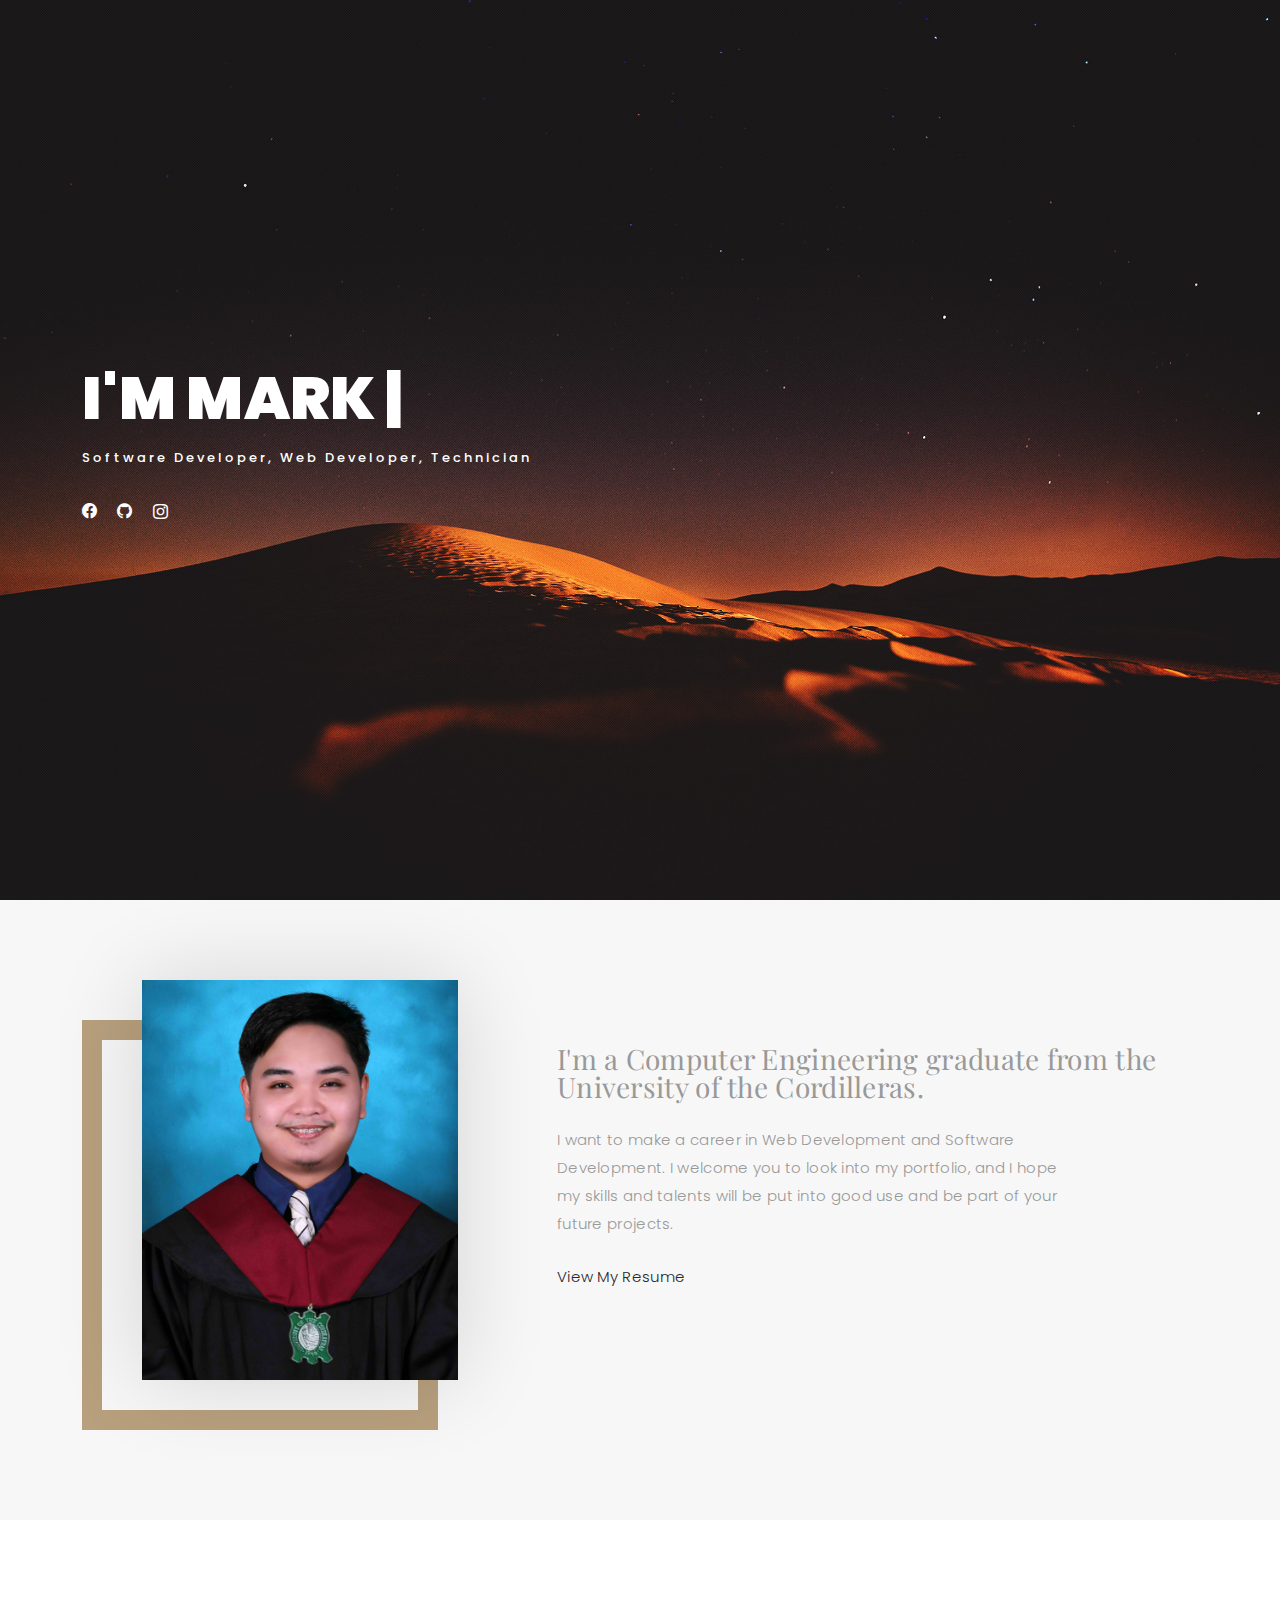
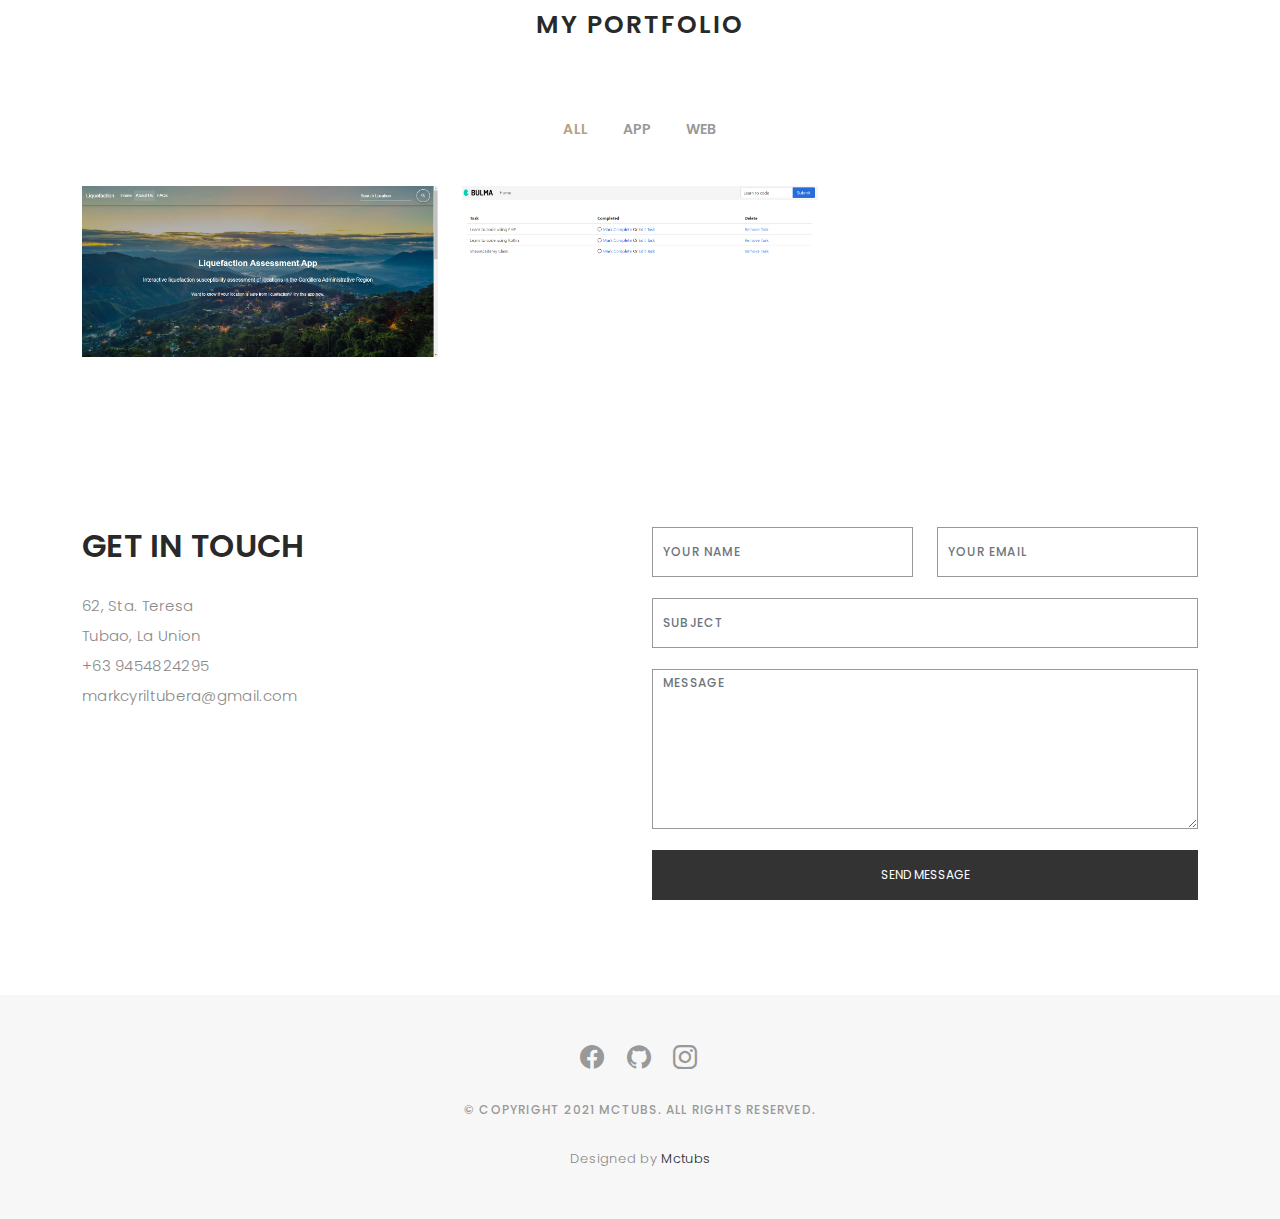
==== index.html @ e741b423 "First Hosting" ====
<!DOCTYPE html>
<html lang="en">

<head>
  <meta charset="utf-8">
  <meta content="width=device-width, initial-scale=1.0" name="viewport">

  <title>Mark Cyril Tubera</title>
  <meta content="" name="description">
  <meta content="" name="keywords">

  <!-- Favicons -->
  <link href="assets/img/icon.png" rel="icon">
  <link href="assets/img/apple-touch-icon.png" rel="apple-touch-icon">

  <!-- Google Fonts -->
  <link href="https://fonts.googleapis.com/css?family=Poppins:300,300i,400,400i,500,500i,600,600i,700,700i|Playfair+Display:400,400i,500,500i,600,600i,700,700i,900,900i" rel="stylesheet">

  <!-- Vendor CSS Files -->
  <link href="assets/vendor/bootstrap/css/bootstrap.min.css" rel="stylesheet">
  <link href="assets/vendor/bootstrap-icons/bootstrap-icons.css" rel="stylesheet">
  <link href="assets/vendor/boxicons/css/boxicons.min.css" rel="stylesheet">
  <link href="assets/vendor/glightbox/css/glightbox.min.css" rel="stylesheet">
  <link href="assets/vendor/swiper/swiper-bundle.min.css" rel="stylesheet">

  <!-- Template Main CSS File -->
  <link href="assets/css/style.css" rel="stylesheet">

  <!-- =======================================================
  * Template Name: Folio - v4.1.0
  * Template URL: https://bootstrapmade.com/folio-bootstrap-portfolio-template/
  * Author: BootstrapMade.com
  * License: https://bootstrapmade.com/license/
  ======================================================== -->
</head>

<body>

  <!-- ======= Header ======= -->
  <header id="header" class="fixed-top ">
    <div class="container d-flex align-items-center justify-content-between">

      <a href="index.html" class="logo"><img src="assets/img/logo-1.png" alt="" class="img-fluid"></a>
      <!-- Uncomment below if you prefer to use an text logo -->
      <!-- <h1 class="logo"><a href="index.html">Folio</a></h1> -->

      <nav id="navbar" class="navbar">
        <ul>
          <li><a class="nav-link scrollto active" href="#hero">Home</a></li>
          <li><a class="nav-link scrollto" href="#about">About</a></li>
          <li><a class="nav-link  scrollto" href="#portfolio">Portfolio</a></li>
          <!-- <li class="dropdown"><a href="#"><span>Drop Down</span> <i class="bi bi-chevron-down"></i></a>
            <ul>
              <li><a href="#">Drop Down 1</a></li>
              <li class="dropdown"><a href="#"><span>Deep Drop Down</span> <i class="bi bi-chevron-right"></i></a>
                <ul>
                  <li><a href="#">Deep Drop Down 1</a></li>
                  <li><a href="#">Deep Drop Down 2</a></li>
                  <li><a href="#">Deep Drop Down 3</a></li>
                  <li><a href="#">Deep Drop Down 4</a></li>
                  <li><a href="#">Deep Drop Down 5</a></li>
                </ul>
              </li>
              <li><a href="#">Drop Down 2</a></li>
              <li><a href="#">Drop Down 3</a></li>
              <li><a href="#">Drop Down 4</a></li>
            </ul>
          </li> -->
          <li><a class="nav-link scrollto" href="#contact">Contact</a></li>
        </ul>
        <i class="bi bi-list mobile-nav-toggle"></i>
      </nav><!-- .navbar -->

    </div>
  </header><!-- End Header -->

  <!-- ======= Hero Section ======= -->
  <div id="hero" class="home">

    <div class="container">
      <div class="hero-content">
        <h1>I'm <span class="typed" data-typed-items="Mark Cyril Tubera, a Software Developer, a Web Developer, a Technician"></span></h1>
        <p>Software Developer, Web Developer, Technician</p>

        <ul class="list-unstyled list-social">
          <li><a href="https://www.facebook.com/markcyril.tubera.3/"><i class="bi bi-facebook"></i></a></li>
          <li><a href="https://github.com/markcyriltubera/"><i class="bi bi-github"></i></a></li>
          <li><a href="https://www.instagram.com/mctubs/"><i class="bi bi-instagram"></i></a></li>
        </ul>
      </div>
    </div>
  </div><!-- End Hero -->

  <main id="main">

    <!-- ======= About Section ======= -->
    <div id="about" class="paddsection">
      <div class="container">
        <div class="row justify-content-between">

          <div class="col-lg-4 ">
            <div class="div-img-bg">
              <div class="about-img">
                <img src="assets/img/My.jpg" class="img-responsive" alt="me">
              </div>
            </div>
          </div>

          <div class="col-lg-7">
            <div class="about-descr">

              <p class="p-heading">I'm a Computer Engineering graduate from the University of the Cordilleras. </p>
              <p class="separator">I want to make a career in Web Development and Software Development. I welcome you to look into my portfolio, and I hope my skills and talents will be put into good use and be part of your future projects.</p>
              <p class="separator"><a href="resume.html">View My Resume</a></p>
            </div>

          </div>
        </div>
      </div>
    </div><!-- End About Section -->

    <!-- ======= Portfolio Section ======= -->
    <div id="portfolio" class="paddsection">

      <div class="container">
        <div class="section-title text-center">
          <h2>My Portfolio</h2>
        </div>
      </div>

      <div class="container">

        <div class="row">
          <div class="col-lg-12 d-flex justify-content-center">
            <ul id="portfolio-flters">
              <li data-filter="*" class="filter-active">All</li>
              <li data-filter=".filter-app">App</li>
              <li data-filter=".filter-web">Web</li>
            </ul>
          </div>
        </div>

        <div class="row portfolio-container">

          <div class="col-lg-4 col-md-6 portfolio-item filter-web">
            <img src="assets/img/portfolio/liquefaction-1.png" class="img-fluid" alt="">
            <div class="portfolio-info">
              <h4>Liquefaction Assessment App for Baguio City</h4>
              <p>Web</p>
              <a href="assets/img/portfolio/liquefaction-1.png" data-gallery="portfolioGallery" class="portfolio-lightbox preview-link" title="Liquefaction"><i class="bx bx-plus"></i></a>
              <a href="portfolio-liquefaction.html" class="details-link" title="More Details"><i class="bx bx-link"></i></a>
            </div>
          </div>

          <div class="col-lg-4 col-md-6 portfolio-item filter-app">
            <img src="assets/img/portfolio/Todoapp-1.png" class="img-fluid" alt="">
            <div class="portfolio-info">
              <h4>Todo App with Bulma CSS</h4>
              <p>App</p>
              <a href="assets/img/portfolio/Todoapp-1.png" data-gallery="portfolioGallery" class="portfolio-lightbox preview-link" title="Todo App"><i class="bx bx-plus"></i></a>
              <a href="portfolio-todoapp.html" class="details-link" title="More Details"><i class="bx bx-link"></i></a>
            </div>
          </div>

        </div>

      </div>

    </div><!-- End Portfolio Section -->

    <!-- ======= Journal Section ======= -->
    <!-- <div id="journal" class="text-left paddsection">

      <div class="container">
        <div class="section-title text-center">
          <h2>journal</h2>
        </div>
      </div>

      <div class="container">
        <div class="journal-block">
          <div class="row">

            <div class="col-lg-4 col-md-6">
              <div class="journal-info">

                <a href="blog-single.html"><img src="assets/img/blog-post-1.jpg" class="img-responsive" alt="img"></a>

                <div class="journal-txt">

                  <h4><a href="blog-single.html">SO LETS MAKE THE MOST IS BEAUTIFUL</a></h4>
                  <p class="separator">To an English person, it will seem like simplified English
                  </p>

                </div>

              </div>
            </div>

            <div class="col-lg-4 col-md-6">
              <div class="journal-info">

                <a href="blog-single.html"><img src="assets/img/blog-post-2.jpg" class="img-responsive" alt="img"></a>

                <div class="journal-txt">

                  <h4><a href="blog-single.html">WE'RE GONA MAKE DREAMS COMES</a></h4>
                  <p class="separator">To an English person, it will seem like simplified English
                  </p>

                </div>

              </div>
            </div>

            <div class="col-lg-4 col-md-6">
              <div class="journal-info">

                <a href="blog-single.html"><img src="assets/img/blog-post-3.jpg" class="img-responsive" alt="img"></a>

                <div class="journal-txt">

                  <h4><a href="blog-single.html">NEW LIFE CIVILIZATIONS TO BOLDLY</a></h4>
                  <p class="separator">To an English person, it will seem like simplified English
                  </p>

                </div>

              </div>
            </div>

          </div>
        </div>
      </div>

    </div> -->
    <!-- End Journal Section -->

    <!-- ======= Contact Section ======= -->
    <div id="contact" class="paddsection">
      <div class="container">
        <div class="contact-block1">
          <div class="row">

            <div class="col-lg-6">
              <div class="contact-contact">

                <h2 class="mb-30">GET IN TOUCH</h2>

                <ul class="contact-details">
                  <li><span>62, Sta. Teresa</span></li>
                  <li><span>Tubao, La Union</span></li>
                  <li><span>+63 9454824295</span></li>
                  <li><span>markcyriltubera@gmail.com</span></li>
                </ul>

              </div>
            </div>

            <div class="col-lg-6">
              <form action="forms/contact.php" method="post" role="form" class="php-email-form">
                <div class="row gy-3">

                  <div class="col-lg-6">
                    <div class="form-group contact-block1">
                      <input type="text" name="name" class="form-control" id="name" placeholder="Your Name" required>
                    </div>
                  </div>

                  <div class="col-lg-6">
                    <div class="form-group">
                      <input type="email" class="form-control" name="email" id="email" placeholder="Your Email" required>
                    </div>
                  </div>

                  <div class="col-lg-12">
                    <div class="form-group">
                      <input type="text" class="form-control" name="subject" id="subject" placeholder="Subject" required>
                    </div>
                  </div>

                  <div class="col-lg-12">
                    <div class="form-group">
                      <textarea class="form-control" name="message" placeholder="Message" required></textarea>
                    </div>
                  </div>

                  <div class="col-lg-12">
                    <div class="loading">Loading</div>
                    <div class="error-message"></div>
                    <div class="sent-message">Your message has been sent. Thank you!</div>
                  </div>

                  <div class="mt-0">
                    <input type="submit" class="btn btn-defeault btn-send" value="Send message">
                  </div>

                </div>
              </form>
            </div>
          </div>
        </div>
      </div>
    </div><!-- End Contact Section -->

  </main><!-- End #main -->

  <!-- ======= Footer ======= -->
  <div id="footer" class="text-center">
    <div class="container">
      <div class="socials-media text-center">

        <ul class="list-unstyled">
          <li><a href="https://www.facebook.com/markcyril.tubera.3/"><i class="bi bi-facebook"></i></a></li>
          <li><a href="https://github.com/markcyriltubera/"><i class="bi bi-github"></i></a></li>
          <li><a href="https://www.instagram.com/mctubs/"><i class="bi bi-instagram"></i></a></li>
        </ul>

      </div>

      <p>&copy; Copyright 2021 mctubs. All rights reserved.</p>

      <div class="credits">
        <!--
        All the links in the footer should remain intact.
        You can delete the links only if you purchased the pro version.
        Licensing information: https://bootstrapmade.com/license/
        Purchase the pro version with working PHP/AJAX contact form: https://bootstrapmade.com/buy/?theme=Folio
      -->
        Designed by <a href="#">Mctubs</a>
      </div>

    </div>
  </div><!-- End Footer -->

  <a href="#" class="back-to-top d-flex align-items-center justify-content-center"><i class="bi bi-arrow-up-short"></i></a>

  <!-- Vendor JS Files -->
  <script src="assets/vendor/bootstrap/js/bootstrap.bundle.min.js"></script>
  <script src="assets/vendor/glightbox/js/glightbox.min.js"></script>
  <script src="assets/vendor/isotope-layout/isotope.pkgd.min.js"></script>
  <script src="assets/vendor/php-email-form/validate.js"></script>
  <script src="assets/vendor/swiper/swiper-bundle.min.js"></script>
  <script src="assets/vendor/typed.js/typed.min.js"></script>

  <!-- Template Main JS File -->
  <script src="assets/js/main.js"></script>

</body>

</html>
---- assets/css/style.css ----
/**
* Template Name: Folio - v4.1.0
* Template URL: https://bootstrapmade.com/folio-bootstrap-portfolio-template/
* Author: BootstrapMade.com
* License: https://bootstrapmade.com/license/
*/

/*--------------------------------------------------------------
# General
--------------------------------------------------------------*/
body {
  background: #ffffff;
  color: #898989;
  font-family: 'Poppins', helvetica;
  font-size: 15px;
  font-weight: 300;
  line-height: 20px;
  letter-spacing: 0.02em;
  overflow-x: hidden;
  margin: 0 auto;
  padding: 0;
  box-sizing: border-box;
}

h1, h2, h3, h4, h5, h6 {
  margin: 0;
}

h2 {
  color: #292929;
  font-weight: 600;
}

h4 {
  color: #292929;
  font-size: 14px;
  font-weight: 600;
}

a {
  color: #292929;
  text-decoration: none !important;
  transition: all 0.5s ease-in-out 0s;
}

a:hover {
  transition: all 0.5s ease-in-out 0s;
}

p {
  margin: 25px 0;
  padding: 0;
  font-size: 15px;
  color: #999999;
  line-height: 28px;
}

::-moz-selection {
  background: #b8a07e;
  color: #fff;
}

::selection {
  background: #b8a07e;
  color: #fff;
}

.btn {
  background: #333;
  border: medium none;
  border-radius: 0;
  color: #fff;
  font-size: 12px;
  height: 50px;
  line-height: 50px;
  padding: 0 30px;
  text-transform: uppercase;
}

.btn:hover, .btn:focus {
  color: #fff;
}

.padDiv {
  padding: 30px 20px;
}

.section-title {
  margin-bottom: 70px;
}

.section-title h2 {
  font-size: 25px;
  letter-spacing: 2px;
  text-transform: uppercase;
}

.form-control {
  background-color: transparent;
  border: 1px solid #999;
  border-radius: 0;
  color: #999999;
  font-size: 12px;
  font-weight: 500;
  height: 50px;
  letter-spacing: 0.1em;
  padding-left: 10px;
  margin: 0 0 25px 0;
  line-height: 14px;
  text-transform: uppercase;
}

.form-control:focus {
  box-shadow: none;
  outline: 0 none;
}

.paddsection {
  padding-top: 90px;
  padding-bottom: 90px;
}

.paddsections {
  padding-top: 90px;
  padding-bottom: 90px !important;
}

.hvr-shutter-in-horizontal::before {
  background: #333;
}

.hvr-shutter-in-horizontal:hover {
  background: #b8a07e;
}

.mb-30 {
  margin-bottom: 30px;
}

.main-content {
  padding-top: 140px;
}

/*--------------------------------------------------------------
# Back to top button
--------------------------------------------------------------*/
.back-to-top {
  position: fixed;
  visibility: hidden;
  opacity: 0;
  right: 15px;
  bottom: 15px;
  z-index: 996;
  background: #b8a07e;
  width: 40px;
  height: 40px;
  border-radius: 4px;
  transition: all 0.4s;
}

.back-to-top i {
  font-size: 28px;
  color: #fff;
  line-height: 0;
}

.back-to-top:hover {
  background: #c6b398;
  color: #fff;
}

.back-to-top.active {
  visibility: visible;
  opacity: 1;
}

/*--------------------------------------------------------------
# Header
--------------------------------------------------------------*/
#header {
  transition: all 0.5s;
  z-index: 997;
  padding: 15px 0;
  background-color: #fff;
  top: -100%;
  box-shadow: 0px 2px 25px rgba(0, 0, 0, 0.08);
}

#header.header-scrolled, #header.header-inner-pages {
  top: 0;
}

#header .logo {
  font-size: 30px;
  margin: 0;
  padding: 0;
  line-height: 1;
  font-weight: 600;
  letter-spacing: 1px;
  font-family: "Playfair Display", sans-serif;
  font-style: italic;
}

#header .logo a {
  color: #898989;
}

#header .logo img {
  max-height: 40px;
}

@media (max-width: 992px) {
  #header {
    border: 0;
  }
}

/*--------------------------------------------------------------
# Navigation Menu
--------------------------------------------------------------*/
/**
* Desktop Navigation 
*/
.navbar {
  padding: 0;
}

.navbar ul {
  margin: 0;
  padding: 0;
  display: flex;
  list-style: none;
  align-items: center;
}

.navbar li {
  position: relative;
}

.navbar a {
  display: flex;
  align-items: center;
  justify-content: space-between;
  padding: 10px 0 10px 30px;
  font-family: "Poppins", sans-serif;
  font-size: 14px;
  font-weight: 500;
  color: #7e7d7d;
  white-space: nowrap;
  transition: 0.3s;
}

.navbar a i {
  font-size: 12px;
  line-height: 0;
  margin-left: 5px;
}

.navbar a:hover, .navbar .active, .navbar li:hover > a {
  color: #b8a07e;
}

.navbar .dropdown ul {
  display: block;
  position: absolute;
  left: 30px;
  top: calc(100% + 30px);
  margin: 0;
  padding: 10px 0;
  z-index: 99;
  opacity: 0;
  visibility: hidden;
  background: #fff;
  box-shadow: 0px 0px 30px rgba(127, 137, 161, 0.25);
  transition: 0.3s;
}

.navbar .dropdown ul li {
  min-width: 200px;
}

.navbar .dropdown ul a {
  padding: 10px 20px;
  font-weight: 400;
}

.navbar .dropdown ul a i {
  font-size: 12px;
}

.navbar .dropdown ul a:hover, .navbar .dropdown ul .active:hover, .navbar .dropdown ul li:hover > a {
  color: #b8a07e;
}

.navbar .dropdown:hover > ul {
  opacity: 1;
  top: 100%;
  visibility: visible;
}

.navbar .dropdown .dropdown ul {
  top: 0;
  left: calc(100% - 30px);
  visibility: hidden;
}

.navbar .dropdown .dropdown:hover > ul {
  opacity: 1;
  top: 0;
  left: 100%;
  visibility: visible;
}

@media (max-width: 1366px) {
  .navbar .dropdown .dropdown ul {
    left: -90%;
  }
  .navbar .dropdown .dropdown:hover > ul {
    left: -100%;
  }
}

/**
* Mobile Navigation 
*/
.mobile-nav-toggle {
  color: #4b4a4a;
  font-size: 28px;
  cursor: pointer;
  display: none;
  line-height: 0;
  transition: 0.5s;
}

.mobile-nav-toggle.bi-x {
  color: #fff;
}

@media (max-width: 991px) {
  .mobile-nav-toggle {
    display: block;
  }
  .navbar ul {
    display: none;
  }
}

.navbar-mobile {
  position: fixed;
  overflow: hidden;
  top: 0;
  right: 0;
  left: 0;
  bottom: 0;
  background: rgba(49, 49, 49, 0.9);
  transition: 0.3s;
}

.navbar-mobile .mobile-nav-toggle {
  position: absolute;
  top: 15px;
  right: 15px;
}

.navbar-mobile ul {
  display: block;
  position: absolute;
  top: 55px;
  right: 15px;
  bottom: 15px;
  left: 15px;
  padding: 10px 0;
  border-radius: 10px;
  background-color: #fff;
  overflow-y: auto;
  transition: 0.3s;
}

.navbar-mobile a {
  padding: 10px 20px;
  font-size: 15px;
  color: #4b4a4a;
}

.navbar-mobile a:hover, .navbar-mobile .active, .navbar-mobile li:hover > a {
  color: #b8a07e;
}

.navbar-mobile .getstarted {
  margin: 15px;
}

.navbar-mobile .dropdown ul {
  position: static;
  display: none;
  margin: 10px 20px;
  padding: 10px 0;
  z-index: 99;
  opacity: 1;
  visibility: visible;
  background: #fff;
  box-shadow: 0px 0px 30px rgba(127, 137, 161, 0.25);
}

.navbar-mobile .dropdown ul li {
  min-width: 200px;
}

.navbar-mobile .dropdown ul a {
  padding: 10px 20px;
}

.navbar-mobile .dropdown ul a i {
  font-size: 12px;
}

.navbar-mobile .dropdown ul a:hover, .navbar-mobile .dropdown ul .active:hover, .navbar-mobile .dropdown ul li:hover > a {
  color: #b8a07e;
}

.navbar-mobile .dropdown > .dropdown-active {
  display: block;
}

/*--------------------------------------------------------------
# Hero
--------------------------------------------------------------*/
#hero {
  background: url("../img/header-background.jpg") repeat scroll center center/cover;
  height: 100vh;
  width: 100%;
}

#hero .hero-content {
  height: 100vh;
  text-align: left;
  width: 100%;
  display: flex;
  justify-content: center;
  flex-direction: column;
}

.hero-content h1 {
  font-size: 60px;
  font-weight: 900;
  margin-bottom: 10px;
  text-transform: uppercase;
  color: #fff;
}

.hero-content p {
  font-size: 13px;
  letter-spacing: 3px;
  margin-top: 0;
  margin-bottom: 30px;
  text-transform: capitalize;
  color: #fff;
  font-weight: 500;
}

.hero-content .list-social li {
  float: left;
  margin-right: 20px;
}

.hero-content .list-social li i {
  color: #fff;
  font-size: 15px;
}

/*--------------------------------------------------------------
# Breadcrumbs
--------------------------------------------------------------*/
.breadcrumbs {
  padding: 120px 0 0 0;
  background-color: white;
  min-height: 40px;
}

@media (max-width: 992px) {
  .breadcrumbs {
    padding-top: 100px;
  }
}

.breadcrumbs h2 {
  font-size: 24px;
  font-weight: 300;
  margin: 0;
}

@media (max-width: 992px) {
  .breadcrumbs h2 {
    margin: 0 0 10px 0;
  }
}

.breadcrumbs ol {
  display: flex;
  flex-wrap: wrap;
  list-style: none;
  padding: 0;
  margin: 0;
  font-size: 14px;
}

.breadcrumbs ol li + li {
  padding-left: 10px;
}

.breadcrumbs ol li + li::before {
  display: inline-block;
  padding-right: 10px;
  color: #6c757d;
  content: "/";
}

@media (max-width: 768px) {
  .breadcrumbs .d-flex {
    display: block !important;
  }
  .breadcrumbs ol {
    display: block;
  }
  .breadcrumbs ol li {
    display: inline-block;
  }
}

/*-----------------------------------------------------------------------------------*/
/*  About
/*-----------------------------------------------------------------------------------*/
#about {
  width: 100%;
  height: auto;
  background: #f7f7f7;
  padding-top: 120px;
}

#about .div-img-bg {
  padding-bottom: 30px;
  border: 20px solid #b8a07e;
}

#about .div-img-bg .about-img img {
  width: 100%;
  box-shadow: 0px 0px 85px 0px rgba(0, 0, 0, 0.14);
  margin-top: -60px;
  margin-left: 40px;
  height: 400px;
  -o-object-fit: cover;
  object-fit: cover;
}

#about .about-descr .p-heading {
  font-family: 'Playfair Display', serif;
  font-size: 28px;
  text-align: left;
}

#about .about-descr .separator {
  max-width: 80%;
  margin-bottom: 0;
  text-align: left;
}

/*--------------------------------------------------------------
# Services
--------------------------------------------------------------*/
#services {
  background: #f7f7f7;
  position: relative;
  padding-bottom: 80px;
}

.services-block span {
  margin: 10px 0;
  position: relative;
  font-size: 13px;
  color: #292929;
  letter-spacing: 0.1em;
  font-weight: 500;
  text-transform: uppercase;
  display: block;
}

.services-block .separator {
  margin: 0;
  font-size: 13px;
  line-height: 22px;
}

.services-block i {
  font-size: 44px;
  color: #b8a07e;
  line-height: 44px;
}

.services-slider .swiper-pagination {
  margin-top: 30px;
  position: relative;
}

.services-slider .swiper-pagination .swiper-pagination-bullet {
  width: 12px;
  height: 12px;
  background-color: #fff;
  opacity: 1;
  border: 1px solid #b8a07e;
}

.services-slider .swiper-pagination .swiper-pagination-bullet-active {
  background-color: #b8a07e;
}

/*--------------------------------------------------------------
# Portfolio
--------------------------------------------------------------*/
#portfolio {
  position: relative;
  padding-bottom: 50px;
}

#portfolio #portfolio-flters {
  padding: 0;
  margin: 0 auto 35px auto;
  list-style: none;
  text-align: center;
  border-radius: 50px;
  padding: 2px 15px;
}

#portfolio #portfolio-flters li {
  cursor: pointer;
  display: inline-block;
  padding: 10px 15px 8px 15px;
  font-size: 14px;
  font-weight: 600;
  line-height: 1;
  text-transform: uppercase;
  color: #999999;
  margin-bottom: 5px;
  transition: all 0.3s ease-in-out;
}

#portfolio #portfolio-flters li:hover, #portfolio #portfolio-flters li.filter-active {
  color: #b8a07e;
}

#portfolio #portfolio-flters li:last-child {
  margin-right: 0;
}

#portfolio .portfolio-item {
  margin-bottom: 30px;
}

#portfolio .portfolio-item .portfolio-info {
  opacity: 0;
  position: absolute;
  left: 30px;
  right: 30px;
  bottom: 0;
  z-index: 3;
  transition: all ease-in-out 0.3s;
  background: rgba(255, 255, 255, 0.9);
  padding: 15px;
}

#portfolio .portfolio-item .portfolio-info h4 {
  font-size: 18px;
  color: #666;
  font-weight: 600;
  margin-bottom: 10px;
}

#portfolio .portfolio-item .portfolio-info p {
  color: #999;
  font-size: 14px;
  margin: 0;
  padding: 0;
}

#portfolio .portfolio-item .portfolio-info .preview-link, #portfolio .portfolio-item .portfolio-info .details-link {
  position: absolute;
  right: 40px;
  font-size: 24px;
  top: calc(50% - 18px);
  color: #b8a07e;
}

#portfolio .portfolio-item .portfolio-info .preview-link:hover, #portfolio .portfolio-item .portfolio-info .details-link:hover {
  color: #cab89f;
}

#portfolio .portfolio-item .portfolio-info .details-link {
  right: 10px;
}

#portfolio .portfolio-item:hover .portfolio-info {
  opacity: 1;
  bottom: 20px;
}

/*--------------------------------------------------------------
# Portfolio Details
--------------------------------------------------------------*/
.portfolio-details {
  padding-top: 40px;
}

.portfolio-details .portfolio-details-slider img {
  width: 100%;
}

.portfolio-details .portfolio-details-slider .swiper-pagination {
  margin-top: 20px;
  position: relative;
}

.portfolio-details .portfolio-details-slider .swiper-pagination .swiper-pagination-bullet {
  width: 12px;
  height: 12px;
  background-color: #fff;
  opacity: 1;
  border: 1px solid #b8a07e;
}

.portfolio-details .portfolio-details-slider .swiper-pagination .swiper-pagination-bullet-active {
  background-color: #b8a07e;
}

.portfolio-details .portfolio-info {
  padding: 30px;
  box-shadow: 0px 0 30px rgba(75, 74, 74, 0.08);
}

.portfolio-details .portfolio-info h3 {
  font-size: 22px;
  font-weight: 700;
  margin-bottom: 20px;
  padding-bottom: 20px;
  border-bottom: 1px solid #eee;
}

.portfolio-details .portfolio-info ul {
  list-style: none;
  padding: 0;
  font-size: 15px;
}

.portfolio-details .portfolio-info ul li + li {
  margin-top: 10px;
}

.portfolio-details .portfolio-description {
  padding-top: 30px;
}

.portfolio-details .portfolio-description h2 {
  font-size: 26px;
  font-weight: 700;
  margin-bottom: 20px;
}

.portfolio-details .portfolio-description p {
  padding: 0;
}

/*--------------------------------------------------------------
# Journal
--------------------------------------------------------------*/
#journal, #journal-blog {
  height: auto;
  width: 100%;
  background: #f7f7f7;
  padding-bottom: 60px;
  position: relative;
}

#journal-blog {
  background: #fff;
  padding-bottom: 30px;
}

#journal .journal-block {
  display: inline-block;
  height: auto;
  width: 100%;
}

#journal .journal-block .journal-info {
  position: relative;
}

.journal-block .journal-info img {
  max-width: 100%;
}

.journal-block .journal-info .journal-txt {
  padding: 25px 0px;
  position: relative;
}

.journal-block .journal-info .journal-txt h4 a {
  display: block;
  font-size: 19px;
  line-height: 24px;
  margin: 0 0 13px 0;
  font-weight: 500;
  color: #292929;
  transition: all 0.5s ease-in-out 0s;
}

.journal-block .journal-info .journal-txt h4 a:hover {
  color: #b8a07e;
  transition: all 0.5s ease-in-out 0s;
}

.journal-block .journal-info .journal-txt p {
  margin: 0;
  font-size: 14px;
  line-height: 24px;
}

/*--------------------------------------------------------------
# Journal
--------------------------------------------------------------*/
#contact {
  height: auto;
  width: 100%;
}

.contact-details {
  list-style: none;
  margin: 0;
  padding: 0;
}

.contact-details li {
  padding-bottom: 10px;
}

#contact input, #contact textarea {
  width: 100%;
  margin-bottom: 5px;
}

#contact textarea {
  min-height: 160px;
}

.php-email-form .error-message {
  display: none;
  color: #fff;
  background: #ed3c0d;
  text-align: left;
  padding: 15px;
  margin-bottom: 15px;
  font-weight: 600;
}

.php-email-form .error-message br + br {
  margin-top: 25px;
}

.php-email-form .sent-message {
  display: none;
  color: #fff;
  background: #18d26e;
  text-align: center;
  padding: 15px;
  font-weight: 600;
  margin-bottom: 15px;
}

.php-email-form .loading {
  display: none;
  background: #fff;
  text-align: center;
  padding: 15px;
  margin-bottom: 15px;
}

.php-email-form .loading:before {
  content: "";
  display: inline-block;
  border-radius: 50%;
  width: 24px;
  height: 24px;
  margin: 0 10px -6px 0;
  border: 3px solid #18d26e;
  border-top-color: #eee;
  -webkit-animation: animate-loading 1s linear infinite;
  animation: animate-loading 1s linear infinite;
}

@-webkit-keyframes animate-loading {
  0% {
    transform: rotate(0deg);
  }
  100% {
    transform: rotate(360deg);
  }
}

@keyframes animate-loading {
  0% {
    transform: rotate(0deg);
  }
  100% {
    transform: rotate(360deg);
  }
}

/*--------------------------------------------------------------
# Blog
--------------------------------------------------------------*/
/*  Navbar fixd page */
.subpage-nav {
  display: block !important;
}

/*-----------------------------------------------------------------------------------*/
/*  /* Single page */
/*-----------------------------------------------------------------------------------*/
#journal-blog {
  padding-top: 140px;
}

/* main content */
.main-content {
  background: #f7f7f7;
}

.main-content .container-main {
  display: inline-block;
  width: 100%;
}

.main-content .container-main .block-main {
  margin-bottom: 30px;
  overflow: hidden;
}

.container-main .block-main .content-main {
  background: #fff none repeat scroll 0 0;
  display: inline-block;
  width: 100%;
}

.journal-txt h4 a {
  display: block;
  font-size: 19px;
  line-height: 24px;
  margin: 0 0 13px 0;
  font-weight: 500;
  color: #292929;
  transition: all 0.5s ease-in-out 0s;
}

.journal-txt h4 a:hover {
  color: #b8a07e;
  transition: all 0.5s ease-in-out 0s;
}

.post-meta ul li {
  font-size: 12px;
  font-weight: normal;
  margin-left: 8px;
  margin-right: 8px;
  text-transform: capitalize;
  display: inline-block;
  float: none;
}

.content-main .post-meta a {
  color: #a2a2a2;
  margin-left: 5px;
}

/* Commonts */
.comments {
  background: #fff;
}

.entry-comments h6 {
  margin-right: 10px;
  font-size: 13px;
  letter-spacing: 0.1em;
  font-weight: 500;
}

.entry-comments-item {
  margin-top: 40px;
  padding-bottom: 40px;
  border-bottom: 1px solid #f2f2f2;
}

.entry-comments-avatar {
  position: absolute;
  display: block;
  border-radius: 50%;
  width: 60px;
  height: 60px;
}

.entry-comments-body {
  padding-left: 86px;
}

.entry-comments-author {
  margin-right: 10px;
  font-size: 13px;
  color: #292929;
  letter-spacing: 0.1em;
  font-weight: 500;
}

.rep {
  font-size: 13px;
  color: #292929;
  letter-spacing: 0.1em;
  font-weight: 500;
  text-transform: capitalize;
}

.entry-comments span a {
  font-size: 13px;
  color: #999;
}

.entry-comments-reply {
  padding-left: 10%;
}

/* Commonts form */
.cmt {
  background: #fff;
}

blockquote {
  padding: 40px;
  background-color: #f2f2f2;
  margin: 30px 0;
  border: none;
  border-left: 4px solid #b8a07e;
}

/*--------------------------------------------------------------
# Footer
--------------------------------------------------------------*/
#footer {
  background: #f7f7f7;
  padding-top: 50px;
  padding-bottom: 50px;
}

#footer .socials-media {
  width: 100%;
}

#footer .socials-media ul {
  display: inline-block;
  float: none;
  margin: 0 0 20px 0;
}

#footer .socials-media ul li {
  float: left;
  margin-left: 10px;
  margin-right: 10px;
}

#footer .socials-media ul li a {
  font-size: 24px;
  color: #999;
  letter-spacing: 0.1em;
  font-weight: 500;
  background: transparent;
  text-transform: uppercase;
  transition: all 0.5s ease-in-out 0s;
}

#footer .socials-media ul li a:hover {
  color: #b8a07e;
  transition: all 0.5s ease-in-out 0s;
}

#footer p {
  font-size: 12px;
  letter-spacing: 0.1em;
  font-weight: 500;
  margin-top: 0;
  text-transform: uppercase;
}

.credits {
  font-size: 13px;
}

/** Width between 1200x to 0
 *  ~~~~~~~~~~~~~~~~~~~~~~~~~~~~~~~~~~~~
 */
/** Width between 992px to 1199px
 *  ~~~~~~~~~~~~~~~~~~~~~~~~~~~~~~~~~~~~
 */
/** Width between 768px to 991px
 *  ~~~~~~~~~~~~~~~~~~~~~~~~~~~~~~~~~~~~
 */
@media (min-width: 768px) and (max-width: 991px) {
  /* Navbar */
  nav {
    padding: 10px 15px;
  }
  .nav-menu {
    margin-top: 40px;
    display: none;
    float: none;
    width: 100%;
  }
  .nav-menu li {
    float: none;
    width: 100%;
    text-align: center;
    border-top: 1px solid #f7f7f7;
    line-height: 45px;
    margin-left: 0;
    padding-top: 10px;
    padding-bottom: 10px;
  }
  .responsive {
    float: right;
    padding-top: 15px;
    display: block;
  }
  /* About */
  .head-info .header-content .cmaster h1 {
    font-size: 32px;
  }
  #about .div-img-bg {
    padding: 0;
  }
  #about .div-img-bg .about-img img {
    margin-top: 0%;
    margin-left: calc(0% - 0px);
  }
  #about .about-descr .p-heading {
    font-size: 20px;
  }
  #about .about-descr .separator {
    max-width: 100%;
    margin-bottom: 0;
  }
  /* portfolio */
  #portfolio .portfolio-list .nav li {
    float: none;
    margin: 20px;
    display: inline-block;
  }
  /* journal */
  #journal .journal-block .journal-info {
    margin-bottom: 30px;
  }
  /* Contact */
  .contact-contact {
    margin-bottom: 30px;
  }
  /* Footer */
  #footer .socials-media ul li {
    margin-right: 0;
    margin-left: 0;
    float: none;
    display: inline-block;
  }
}

/** Width between 767px to 0
 *  ~~~~~~~~~~~~~~~~~~~~~~~~~~~~~~~~~~~~
 */
@media (max-width: 767px) {
  /* Navbar */
  nav {
    padding: 20px 15px;
  }
  .nav-menu {
    margin-top: 40px;
    display: none;
    float: none;
    width: 100%;
  }
  .nav-menu li {
    float: none;
    width: 100%;
    text-align: center;
    border-top: 1px solid #f7f7f7;
    line-height: 45px;
    margin-left: 0;
    padding-top: 10px;
    padding-bottom: 10px;
  }
  .responsive {
    float: right;
    padding-top: 15px;
    display: block;
  }
  /* About */
  .head-info .header-content h1 {
    font-size: 32px;
  }
  #about .div-img-bg {
    padding: 0;
  }
  #about .div-img-bg .about-img img {
    margin-top: 0%;
    margin-left: calc(0% - 0px);
  }
  #about .about-descr .p-heading {
    font-size: 20px;
  }
  #about .about-descr .separator {
    max-width: 100%;
    margin-bottom: 0;
  }
  /* portfolio */
  #portfolio .portfolio-list .nav li {
    float: none;
    margin: 20px;
    display: inline-block;
  }
  /* journal */
  #journal .journal-block .journal-info {
    margin-bottom: 30px;
  }
  /* Contact */
  .contact-contact {
    margin-bottom: 30px;
  }
  /* Footer */
  #footer .socials-media ul li {
    margin-right: 0;
    margin-left: 0;
    float: none;
    display: inline-block;
  }
}

/** Width between 600px to 0
 *  ~~~~~~~~~~~~~~~~~~~~~~~~~~~~~~~~~~~~
 */
@media (max-width: 600px) {
  /* Navbar */
  nav {
    padding: 20px 15px;
  }
  .nav-menu {
    margin-top: 40px;
    display: none;
    float: none;
    width: 100%;
  }
  .nav-menu li {
    float: none;
    width: 100%;
    text-align: center;
    border-top: 1px solid #f7f7f7;
    line-height: 45px;
    margin-left: 0;
    padding-top: 10px;
    padding-bottom: 10px;
  }
  .responsive {
    float: right;
    padding-top: 15px;
    display: block;
  }
  /* About */
  .head-info .header-content h1 {
    font-size: 32px;
  }
  #about .div-img-bg {
    padding: 0;
  }
  #about .div-img-bg .about-img img {
    margin-top: 0%;
    margin-left: calc(0% - 0px);
  }
  #about .about-descr .p-heading {
    font-size: 20px;
  }
  #about .about-descr .separator {
    max-width: 100%;
    margin-bottom: 0;
  }
  /* portfolio */
  #portfolio .portfolio-list .nav li {
    float: none;
    margin: 10px;
    display: inline-block;
  }
  /* journal */
  #journal .journal-block .journal-info {
    margin-bottom: 30px;
  }
  /* Contact */
  .contact-contact {
    margin-bottom: 30px;
  }
  /* Footer */
  #footer .socials-media ul li {
    margin-right: 0;
    margin-left: 0;
    float: none;
    display: inline-block;
  }
}

/** Width between 480px to 0
 *  ~~~~~~~~~~~~~~~~~~~~~~~~~~~~~~~~~~~~
 */
@media (max-width: 480px) {
  /* Navbar */
  nav {
    padding: 20px 15px;
  }
  .nav-menu {
    margin-top: 40px;
    display: none;
    float: none;
    width: 100%;
  }
  .nav-menu li {
    float: none;
    width: 100%;
    text-align: center;
    border-top: 1px solid #f7f7f7;
    line-height: 45px;
    margin-left: 0;
    padding-top: 10px;
    padding-bottom: 10px;
  }
  .responsive {
    float: right;
    padding-top: 15px;
    display: block;
  }
  /* About */
  .head-info .header-content h1 {
    font-size: 32px;
  }
  #about .div-img-bg {
    padding: 0;
  }
  #about .div-img-bg .about-img img {
    margin-top: 0%;
    margin-left: calc(0% - 0px);
  }
  #about .about-descr .p-heading {
    font-size: 20px;
  }
  #about .about-descr .separator {
    max-width: 100%;
    margin-bottom: 0;
  }
  /* portfolio */
  #portfolio .portfolio-list .nav li {
    float: none;
    margin: 20px;
  }
  /* journal */
  #journal .journal-block .journal-info {
    margin-bottom: 30px;
  }
  /* Contact */
  .contact-contact {
    margin-bottom: 30px;
  }
  /* Footer */
  #footer .socials-media ul li {
    margin-right: 0;
    margin-left: 0;
    float: none;
    display: inline-block;
  }
}

/** Width between 320px to 0
 *  ~~~~~~~~~~~~~~~~~~~~~~~~~~~~~~~~~~~~
 */
@media (max-width: 320px) {
  /* Navbar */
  nav {
    padding: 20px 15px;
  }
  .nav-menu {
    margin-top: 40px;
    display: none;
    float: none;
    width: 100%;
  }
  .nav-menu li {
    float: none;
    width: 100%;
    text-align: center;
    border-top: 1px solid #f7f7f7;
    line-height: 45px;
    margin-left: 0;
    padding-top: 10px;
    padding-bottom: 10px;
  }
  .responsive {
    float: right;
    padding-top: 15px;
    display: block;
  }
  /* About */
  .head-info .header-content h1 {
    font-size: 32px;
  }
  #about .div-img-bg {
    padding: 0;
  }
  #about .div-img-bg .about-img img {
    margin-top: 0%;
    margin-left: calc(0% - 0px);
  }
  #about .about-descr .p-heading {
    font-size: 20px;
  }
  #about .about-descr .separator {
    max-width: 100%;
    margin-bottom: 0;
  }
  /* portfolio */
  #portfolio .portfolio-list .nav li {
    float: none;
    margin: 20px;
  }
  /* journal */
  #journal .journal-block .journal-info {
    margin-bottom: 30px;
  }
  /* Contact */
  .contact-contact {
    margin-bottom: 30px;
  }
  /* Footer */
  #footer .socials-media ul li {
    margin-right: 0;
    margin-left: 0;
    float: none;
    display: inline-block;
  }
  /* Single page */
  .entry-comments-body span {
    display: inline-block;
    margin-right: 0;
  }
}
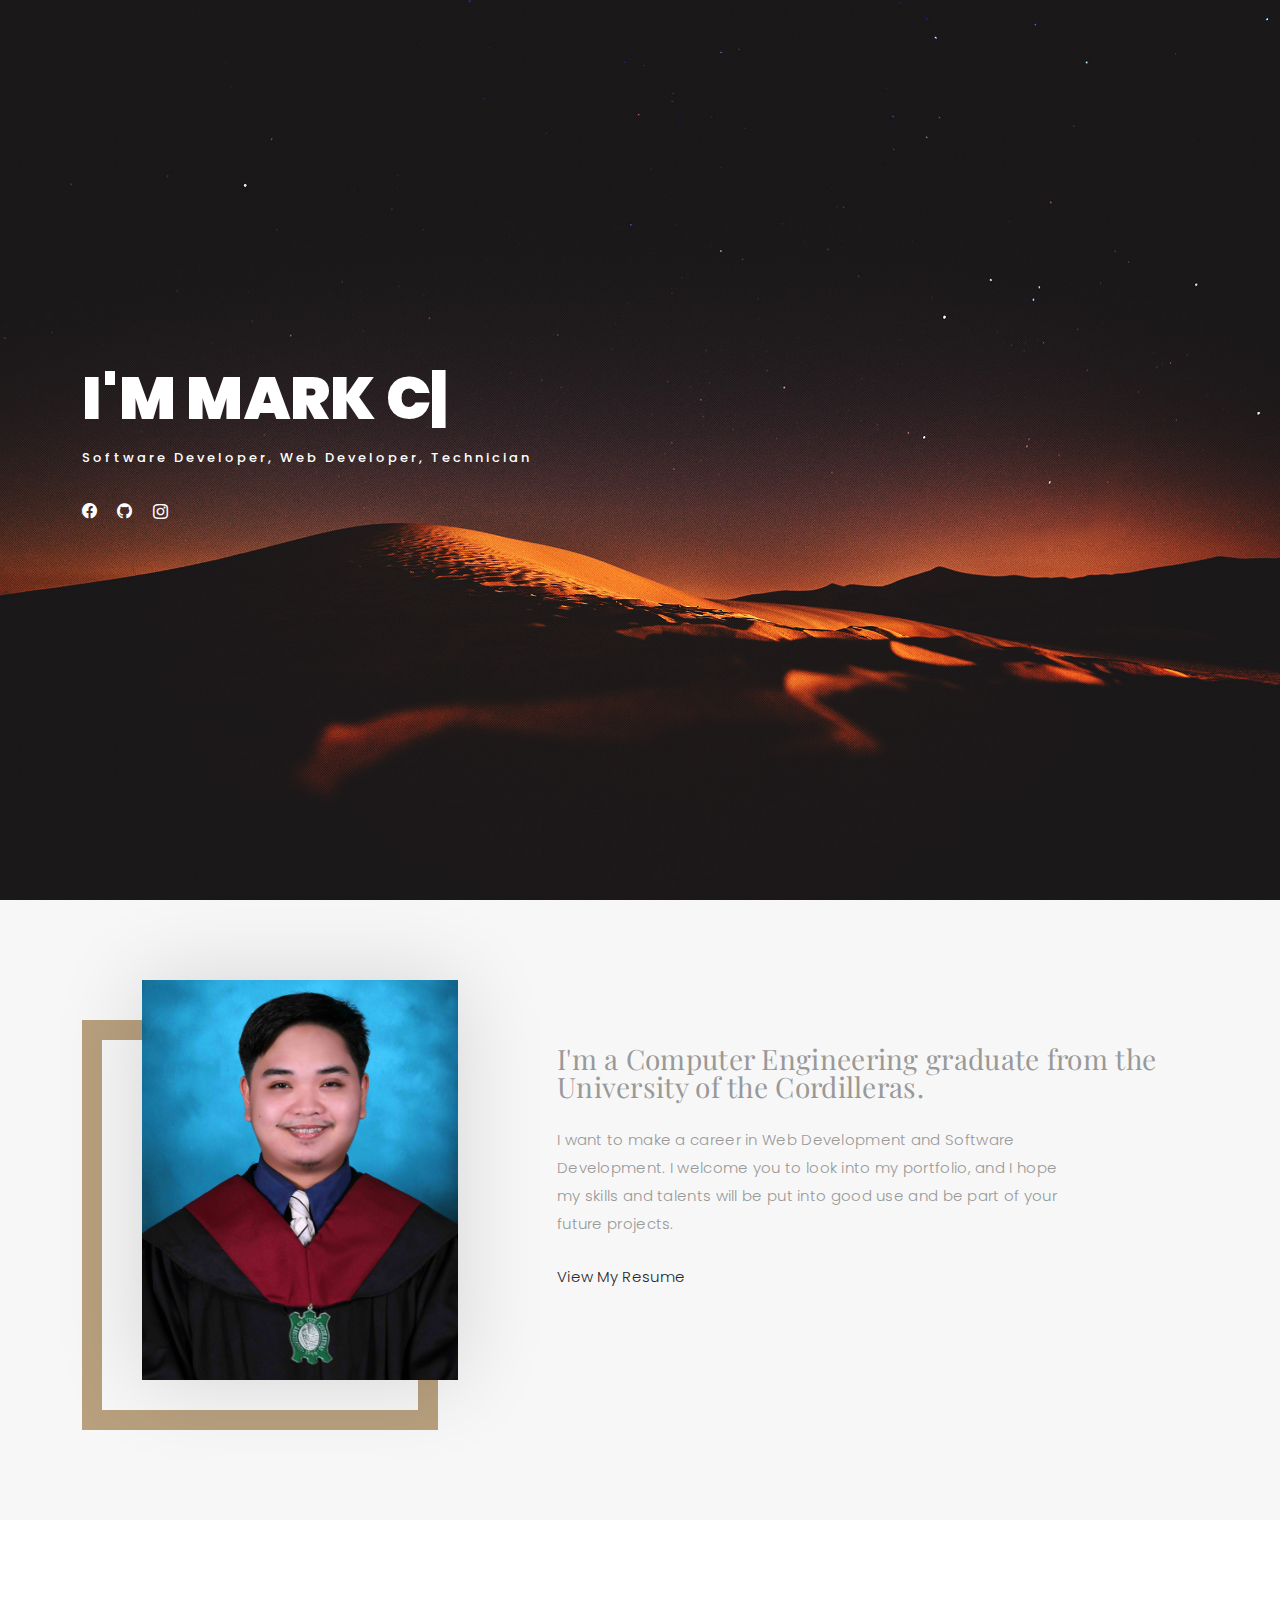
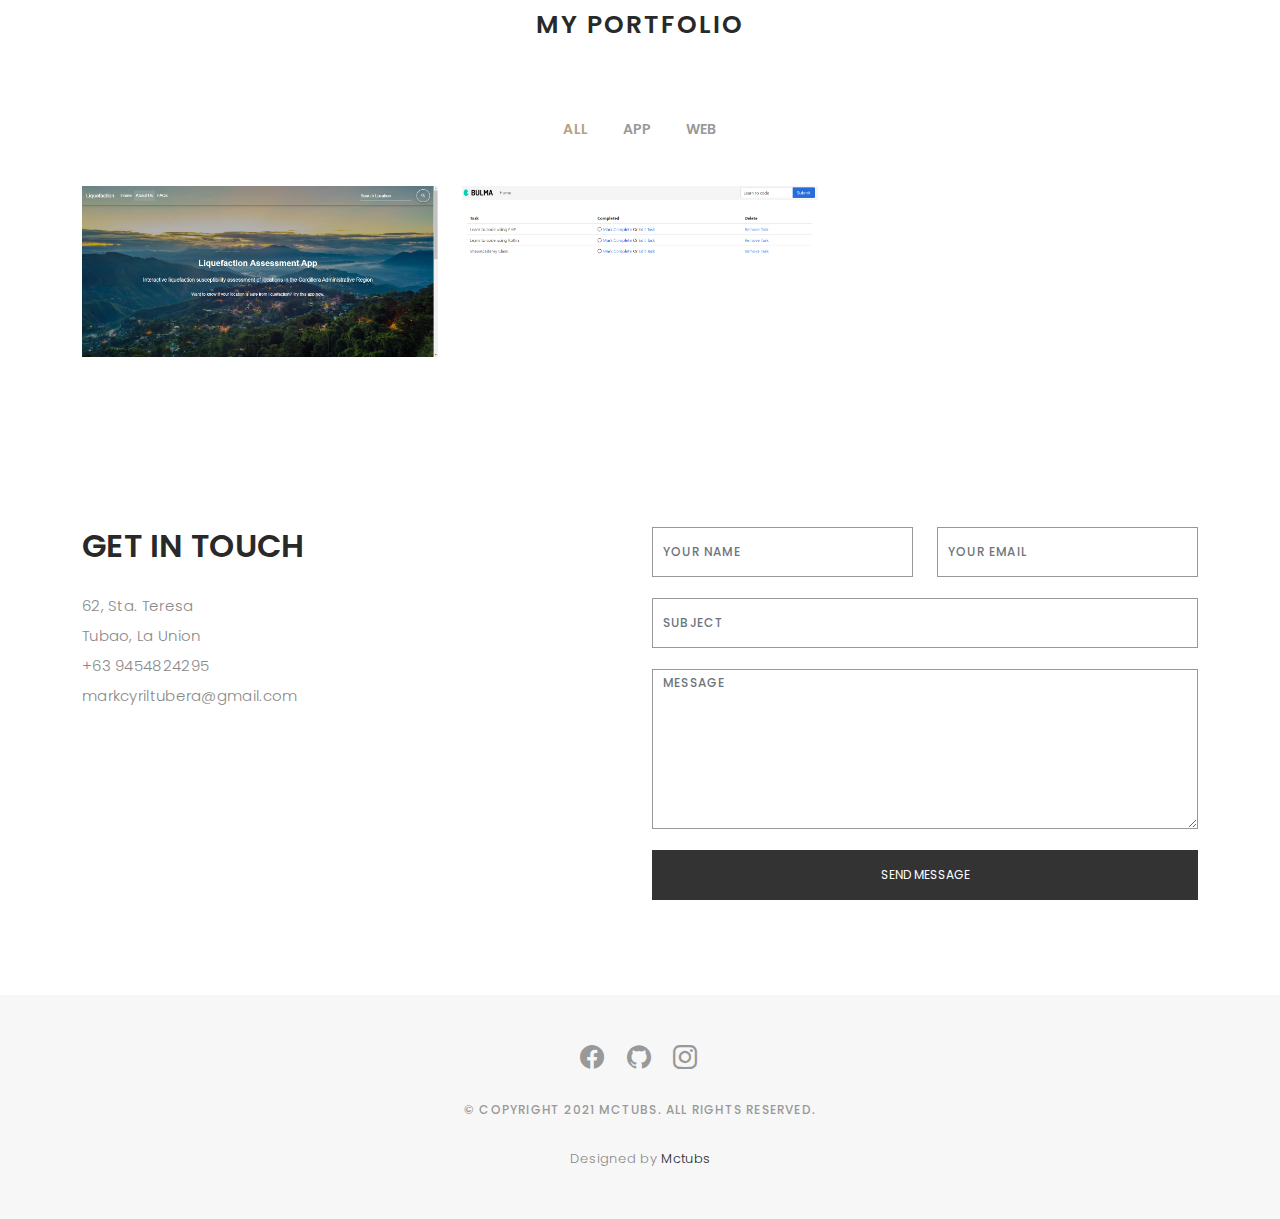
==== commit 2ba2dc39: "first commit" ====
--- a/index.html
+++ b/index.html
@@ -40,7 +40,7 @@
   <header id="header" class="fixed-top ">
     <div class="container d-flex align-items-center justify-content-between">
 
-      <a href="index.html" class="logo"><img src="assets/img/logo-1.png" alt="" class="img-fluid"></a>
+      <a href="/" class="logo"><img src="assets/img/logo-1.png" alt="" class="img-fluid"></a>
       <!-- Uncomment below if you prefer to use an text logo -->
       <!-- <h1 class="logo"><a href="index.html">Folio</a></h1> -->
 
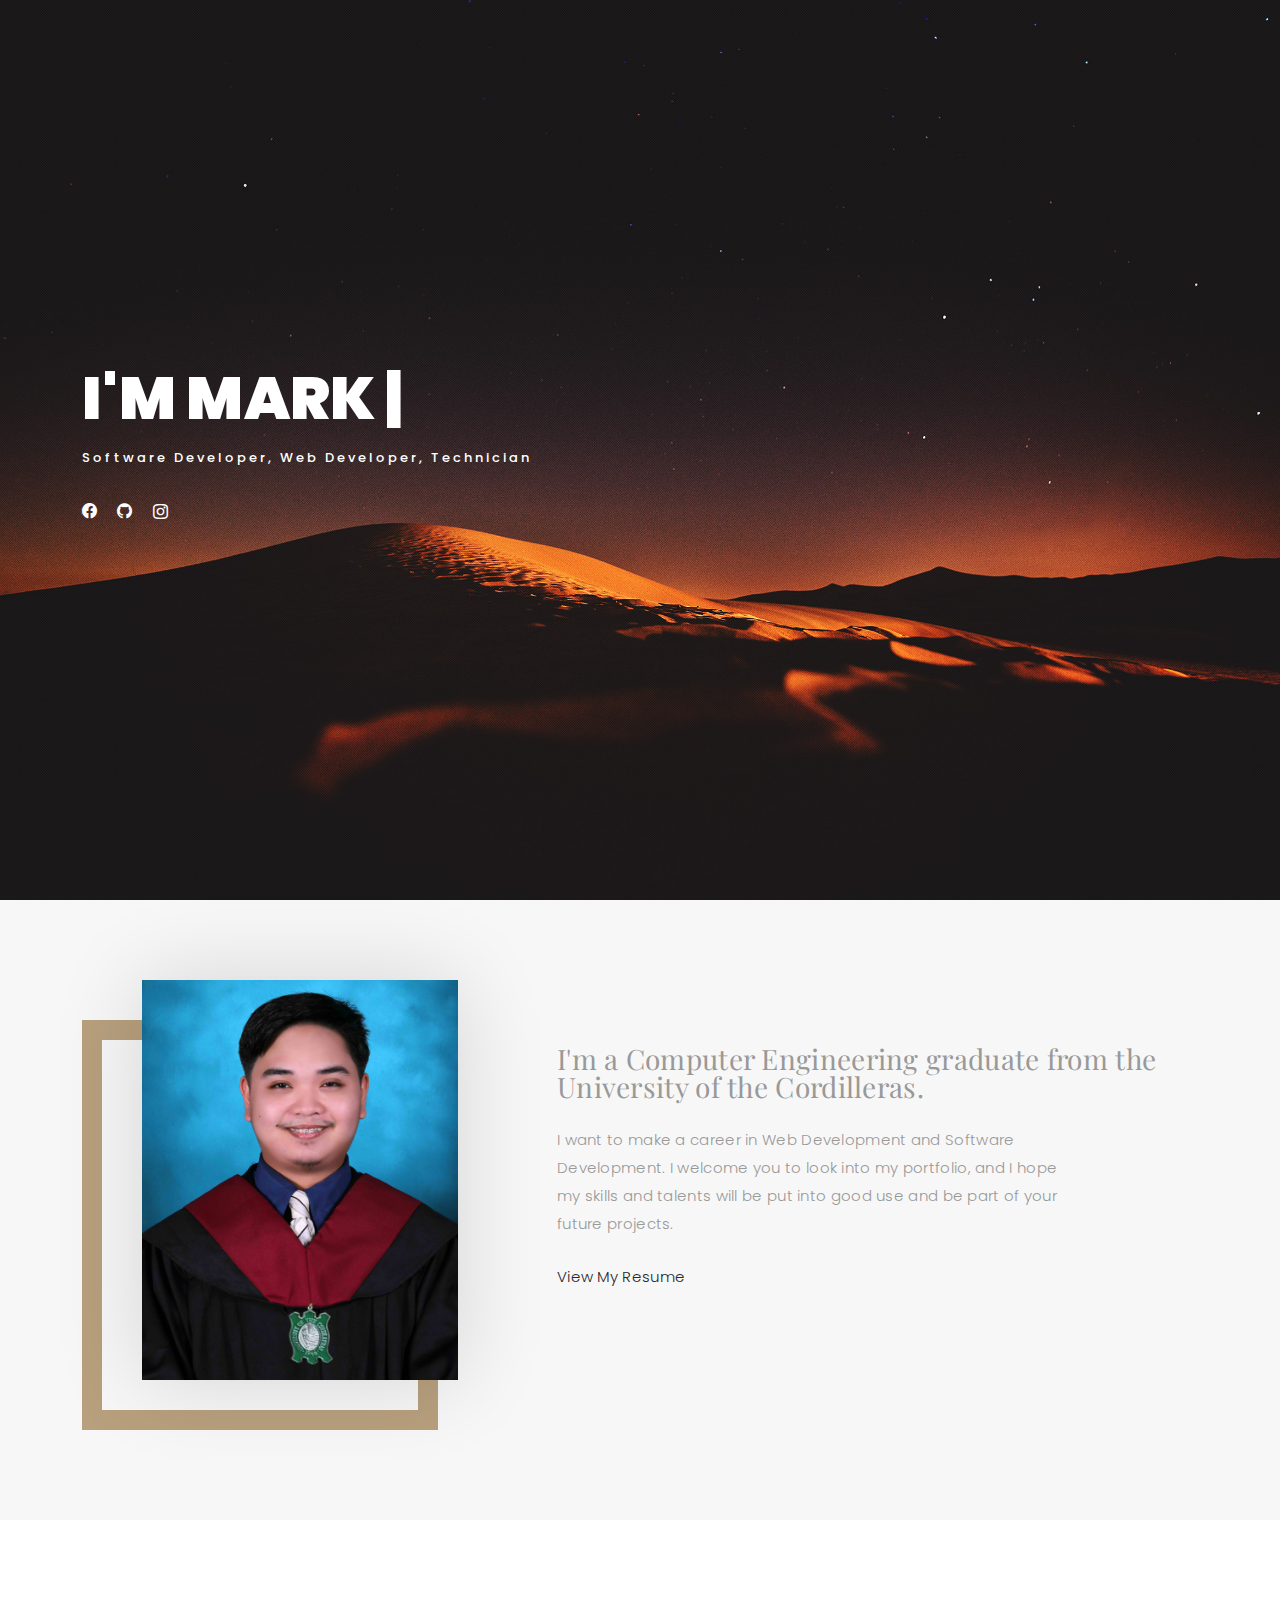
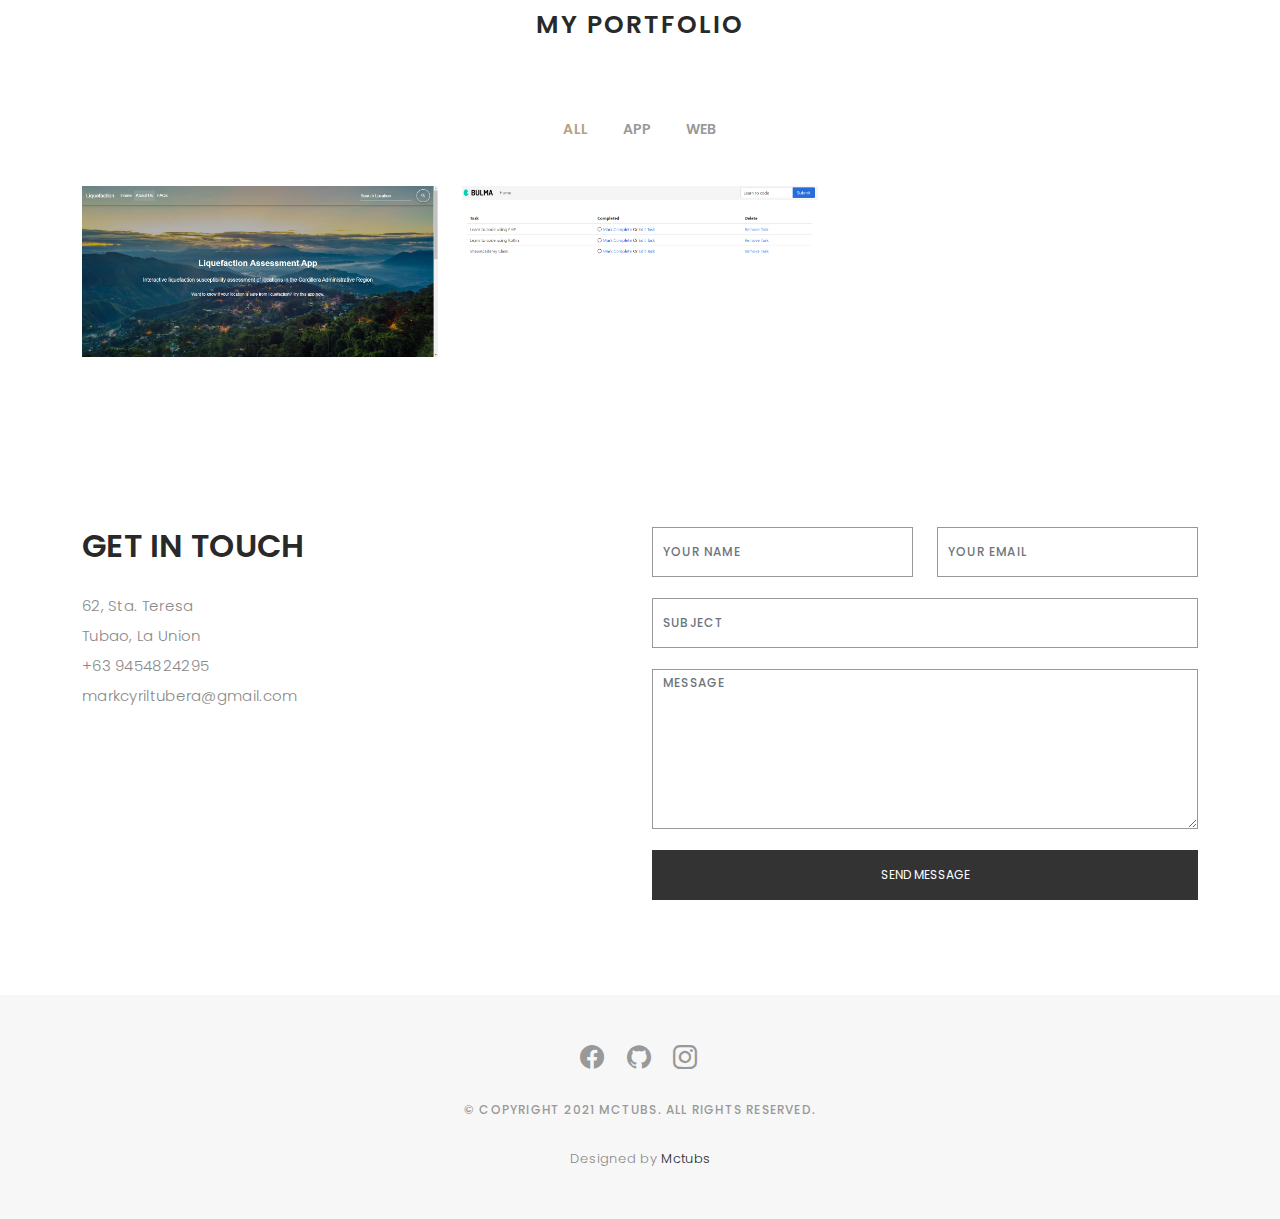
==== commit 5cbc2625: "removed comments" ====
--- a/index.html
+++ b/index.html
@@ -9,29 +9,19 @@
   <meta content="" name="description">
   <meta content="" name="keywords">
 
-  <!-- Favicons -->
   <link href="assets/img/icon.png" rel="icon">
   <link href="assets/img/apple-touch-icon.png" rel="apple-touch-icon">
 
-  <!-- Google Fonts -->
   <link href="https://fonts.googleapis.com/css?family=Poppins:300,300i,400,400i,500,500i,600,600i,700,700i|Playfair+Display:400,400i,500,500i,600,600i,700,700i,900,900i" rel="stylesheet">
 
-  <!-- Vendor CSS Files -->
   <link href="assets/vendor/bootstrap/css/bootstrap.min.css" rel="stylesheet">
   <link href="assets/vendor/bootstrap-icons/bootstrap-icons.css" rel="stylesheet">
   <link href="assets/vendor/boxicons/css/boxicons.min.css" rel="stylesheet">
   <link href="assets/vendor/glightbox/css/glightbox.min.css" rel="stylesheet">
   <link href="assets/vendor/swiper/swiper-bundle.min.css" rel="stylesheet">
 
-  <!-- Template Main CSS File -->
   <link href="assets/css/style.css" rel="stylesheet">
 
-  <!-- =======================================================
-  * Template Name: Folio - v4.1.0
-  * Template URL: https://bootstrapmade.com/folio-bootstrap-portfolio-template/
-  * Author: BootstrapMade.com
-  * License: https://bootstrapmade.com/license/
-  ======================================================== -->
 </head>
 
 <body>
@@ -41,38 +31,21 @@
     <div class="container d-flex align-items-center justify-content-between">
 
       <a href="/" class="logo"><img src="assets/img/logo-1.png" alt="" class="img-fluid"></a>
-      <!-- Uncomment below if you prefer to use an text logo -->
-      <!-- <h1 class="logo"><a href="index.html">Folio</a></h1> -->
 
       <nav id="navbar" class="navbar">
         <ul>
           <li><a class="nav-link scrollto active" href="#hero">Home</a></li>
           <li><a class="nav-link scrollto" href="#about">About</a></li>
           <li><a class="nav-link  scrollto" href="#portfolio">Portfolio</a></li>
-          <!-- <li class="dropdown"><a href="#"><span>Drop Down</span> <i class="bi bi-chevron-down"></i></a>
-            <ul>
-              <li><a href="#">Drop Down 1</a></li>
-              <li class="dropdown"><a href="#"><span>Deep Drop Down</span> <i class="bi bi-chevron-right"></i></a>
-                <ul>
-                  <li><a href="#">Deep Drop Down 1</a></li>
-                  <li><a href="#">Deep Drop Down 2</a></li>
-                  <li><a href="#">Deep Drop Down 3</a></li>
-                  <li><a href="#">Deep Drop Down 4</a></li>
-                  <li><a href="#">Deep Drop Down 5</a></li>
-                </ul>
-              </li>
-              <li><a href="#">Drop Down 2</a></li>
-              <li><a href="#">Drop Down 3</a></li>
-              <li><a href="#">Drop Down 4</a></li>
-            </ul>
-          </li> -->
           <li><a class="nav-link scrollto" href="#contact">Contact</a></li>
         </ul>
         <i class="bi bi-list mobile-nav-toggle"></i>
-      </nav><!-- .navbar -->
-
-    </div>
-  </header><!-- End Header -->
+      </nav>
+      <!-- .navbar -->
+
+    </div>
+  </header>
+  <!-- End Header -->
 
   <!-- ======= Hero Section ======= -->
   <div id="hero" class="home">
@@ -89,7 +62,8 @@
         </ul>
       </div>
     </div>
-  </div><!-- End Hero -->
+  </div>
+  <!-- End Hero -->
 
   <main id="main">
 
@@ -117,7 +91,8 @@
           </div>
         </div>
       </div>
-    </div><!-- End About Section -->
+    </div>
+    <!-- End About Section -->
 
     <!-- ======= Portfolio Section ======= -->
     <div id="portfolio" class="paddsection">
@@ -166,75 +141,8 @@
 
       </div>
 
-    </div><!-- End Portfolio Section -->
-
-    <!-- ======= Journal Section ======= -->
-    <!-- <div id="journal" class="text-left paddsection">
-
-      <div class="container">
-        <div class="section-title text-center">
-          <h2>journal</h2>
-        </div>
-      </div>
-
-      <div class="container">
-        <div class="journal-block">
-          <div class="row">
-
-            <div class="col-lg-4 col-md-6">
-              <div class="journal-info">
-
-                <a href="blog-single.html"><img src="assets/img/blog-post-1.jpg" class="img-responsive" alt="img"></a>
-
-                <div class="journal-txt">
-
-                  <h4><a href="blog-single.html">SO LETS MAKE THE MOST IS BEAUTIFUL</a></h4>
-                  <p class="separator">To an English person, it will seem like simplified English
-                  </p>
-
-                </div>
-
-              </div>
-            </div>
-
-            <div class="col-lg-4 col-md-6">
-              <div class="journal-info">
-
-                <a href="blog-single.html"><img src="assets/img/blog-post-2.jpg" class="img-responsive" alt="img"></a>
-
-                <div class="journal-txt">
-
-                  <h4><a href="blog-single.html">WE'RE GONA MAKE DREAMS COMES</a></h4>
-                  <p class="separator">To an English person, it will seem like simplified English
-                  </p>
-
-                </div>
-
-              </div>
-            </div>
-
-            <div class="col-lg-4 col-md-6">
-              <div class="journal-info">
-
-                <a href="blog-single.html"><img src="assets/img/blog-post-3.jpg" class="img-responsive" alt="img"></a>
-
-                <div class="journal-txt">
-
-                  <h4><a href="blog-single.html">NEW LIFE CIVILIZATIONS TO BOLDLY</a></h4>
-                  <p class="separator">To an English person, it will seem like simplified English
-                  </p>
-
-                </div>
-
-              </div>
-            </div>
-
-          </div>
-        </div>
-      </div>
-
-    </div> -->
-    <!-- End Journal Section -->
+    </div>
+    <!-- End Portfolio Section -->
 
     <!-- ======= Contact Section ======= -->
     <div id="contact" class="paddsection">
@@ -301,9 +209,11 @@
           </div>
         </div>
       </div>
-    </div><!-- End Contact Section -->
-
-  </main><!-- End #main -->
+    </div>
+    <!-- End Contact Section -->
+
+  </main>
+  <!-- End #main -->
 
   <!-- ======= Footer ======= -->
   <div id="footer" class="text-center">
@@ -321,21 +231,15 @@
       <p>&copy; Copyright 2021 mctubs. All rights reserved.</p>
 
       <div class="credits">
-        <!--
-        All the links in the footer should remain intact.
-        You can delete the links only if you purchased the pro version.
-        Licensing information: https://bootstrapmade.com/license/
-        Purchase the pro version with working PHP/AJAX contact form: https://bootstrapmade.com/buy/?theme=Folio
-      -->
         Designed by <a href="#">Mctubs</a>
       </div>
 
     </div>
-  </div><!-- End Footer -->
+  </div>
+  <!-- End Footer -->
 
   <a href="#" class="back-to-top d-flex align-items-center justify-content-center"><i class="bi bi-arrow-up-short"></i></a>
 
-  <!-- Vendor JS Files -->
   <script src="assets/vendor/bootstrap/js/bootstrap.bundle.min.js"></script>
   <script src="assets/vendor/glightbox/js/glightbox.min.js"></script>
   <script src="assets/vendor/isotope-layout/isotope.pkgd.min.js"></script>
@@ -343,7 +247,6 @@
   <script src="assets/vendor/swiper/swiper-bundle.min.js"></script>
   <script src="assets/vendor/typed.js/typed.min.js"></script>
 
-  <!-- Template Main JS File -->
   <script src="assets/js/main.js"></script>
 
 </body>
